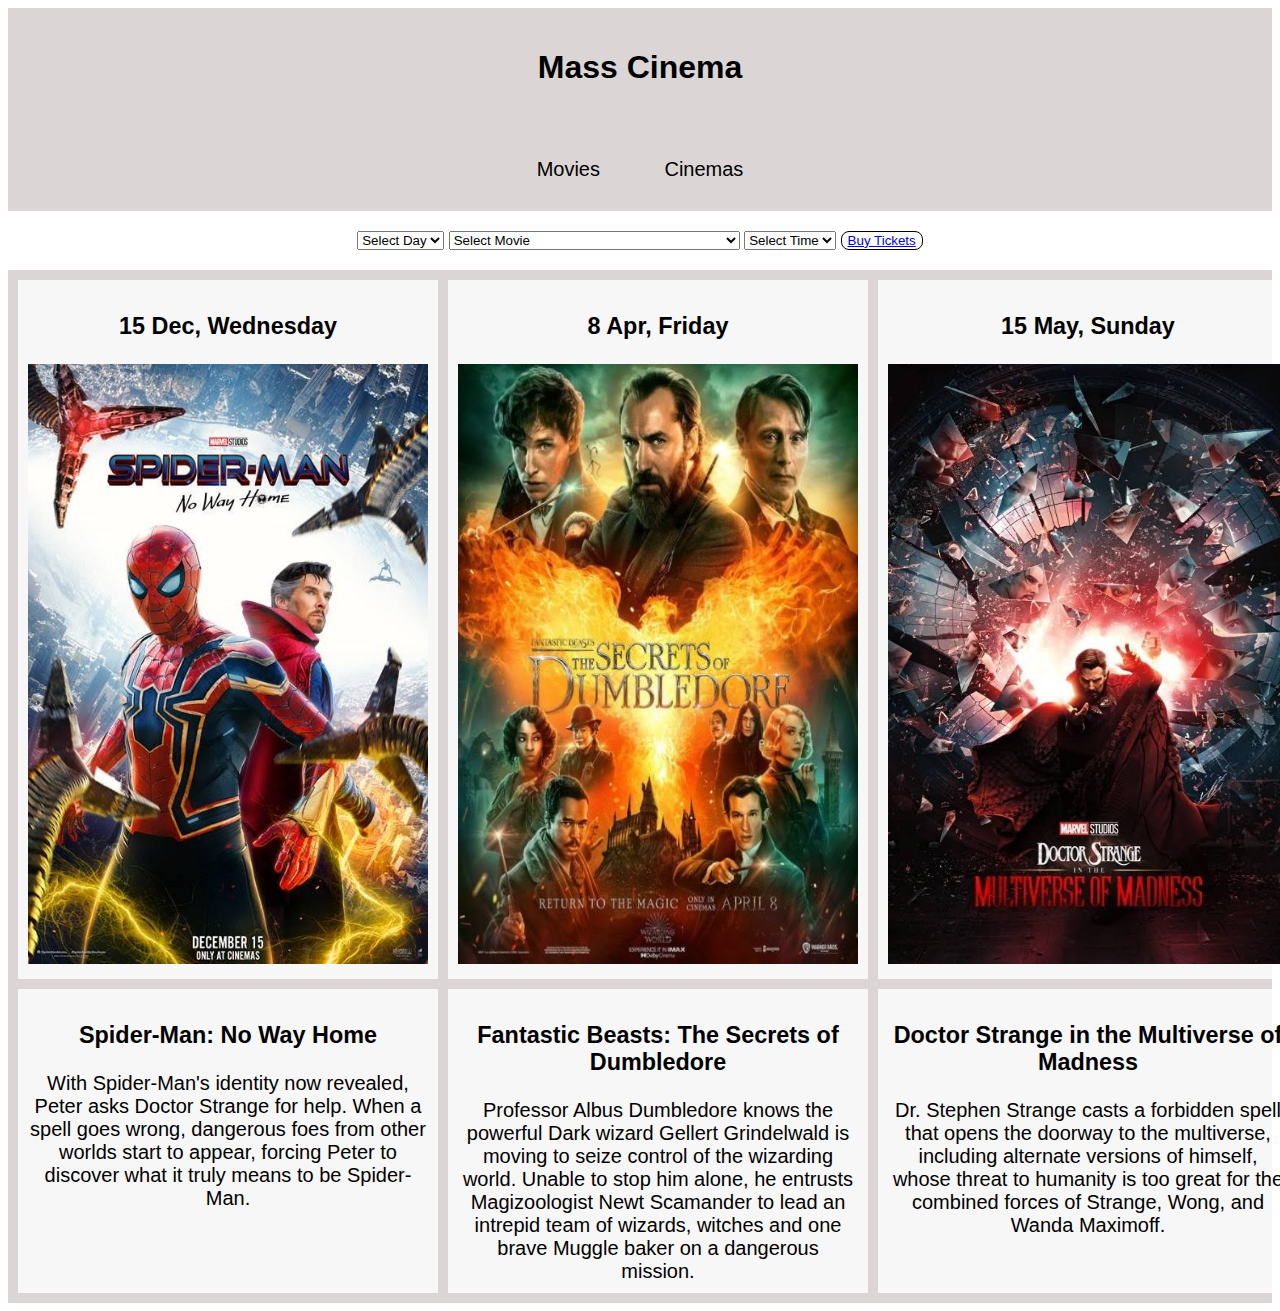
==== index.html @ f058c6d6 "commit" ====
<!DOCTYPE html>
<html>

<head>
    <meta charset="utf-8">

    <title>Mass Cinema</title>
    <link rel="icon" type="image/x-icon" href="logo/favicon.ico">
    <link rel="stylesheet" href="css/css.css">
</head>

<body>
    <div class="header">
        <h1>Mass Cinema</h1>
    </div>

    <ul class="menu">
        <li><a href="index.html">Movies</a></li>
        <li><a href="cinemas.html">Cinemas</a></li>
    </ul>


    <div class="info">
        <select id="days">
            <option value="days" selected>Select Day</option>
            <option value="wed">15 Dec</option>
            <option value="fri">8 Apr</option>
            <option value="sun">15 May</option>
        </select>

        <select id="movies">
            <option value="movies" selected>Select Movie</option>
            <option value="spider">Spider-Man: No Way Home</option>
            <option value="beasts">Fantastic Beasts: The Secrets of Dumbledore</option>
            <option value="doctor">Doctor Strange in the Multiverse of Madness</option>
        </select>
        <select id="time">
            <option value="time" selected>Select Time</option>
            <option value="am">11:30</option>
            <option value="pm">18:30</option>
        </select>
        <button class="tickets"><a href=tickets.html>Buy Tickets</a></button>
    </div>

    <div class="grid-container">
        <div>
            <h3>15 Dec, Wednesday</h3>
            <img src="logo/spiderman.jpg" alt="spiderman" style="width:400px;height:600px;">
        </div>
        <div>
            <h3>8 Apr, Friday</h3>
            <img src="logo/fantasticbeasts.jpg" alt="beasts" style="width:400px;height:600px;">
        </div>
        <div>
            <h3>15 May, Sunday</h3>
            <img src="logo/doctor strange in the multiverse of madness.jpg" alt="doctor"
                style="width:400px;height:600px;">
        </div>

        <div>
            <h3>Spider-Man: No Way Home</h3>
            With Spider-Man's identity now revealed, Peter asks Doctor Strange for help.
            When a spell goes wrong, dangerous foes from other worlds start to appear,
            forcing Peter to discover what it truly means to be Spider-Man.
        </div>

        <div>
            <h3>Fantastic Beasts: The Secrets of Dumbledore</h3>
            Professor Albus Dumbledore knows the powerful Dark wizard Gellert Grindelwald is moving to seize control
            of the wizarding world. Unable to stop him alone, he entrusts Magizoologist Newt Scamander to lead an
            intrepid team of wizards,
            witches and one brave Muggle baker on a dangerous mission.
        </div>

        <div>
            <h3>Doctor Strange in the Multiverse of Madness</h3>
            Dr. Stephen Strange casts a forbidden spell that opens the doorway to the multiverse, including alternate
            versions of himself,
            whose threat to humanity is too great for the combined forces of Strange, Wong, and Wanda Maximoff.
        </div>
    </div>
</body>

</html>
---- css/css.css ----
body {
    background-color: white;
    font-family: 'Trebuchet MS', sans-serif;
}

.header {
    background-color: rgb(219, 213, 213);
    padding: 20px;
    text-align: center;
}

.menu {
    background-color: rgb(219, 213, 213);
    list-style-type: none;
    margin: 0;
    padding: 0;
    overflow: hidden;
    text-align: center;
}

.menu li {
    display: inline-block;
    font-size: 20px;
    padding: 20px;
}

li a {
    display: inline-block;
    color: black;
    padding: 10px;
    text-decoration: none;
}

li a:hover {
    background-color: rgba(255, 255, 255, 0.8);
}

.select {
    width: 10%;
    padding: 100px 50px;
    border: solid black;
    border-radius: 8px;
    background-color: #f1f1f1;

}

.grid-container {
    display: grid;
    grid-template-columns: auto auto auto;
    grid-template-rows: auto auto;
    background-color: rgb(219, 213, 213);
    gap: 10px;
    padding: 10px;
}

.grid-container>div {
    background-color: rgba(255, 255, 255, 0.8);
    text-align: center;
    padding: 10px;
    font-size: 20px;
}

.tickets {
    background-color: white;
    color: black;
    border: 1px solid #000000;
    border-radius: 8px;
}

.tickets:hover {
    background-color: #f44336;
    color: white;
}

.info {
    text-align: center;
    margin: 10px;
    padding: 10px;
}

h2 {
    text-align: center;
}

.cinema {
    overflow: auto;
}

.one {
    float: left;
}

.patria {
    float: right;
}

p {
    margin: auto;
    padding: 50px;
    width: 40%;
    text-align: justify;
    text-indent: 50px;
}

.flex-container {
    display: flex;
    justify-content: center;

}

.flex-container>div {
    padding: 30px;
    border: 1px solid black;
    text-align: center;
    width: 430px;
}

.seat {
    border-radius: 50%;
    color: white;
    padding: 16px 32px;
    text-align: center;
    text-decoration: none;
    display: inline-block;
    font-size: 16px;
    margin: 4px 2px;
    transition-duration: 0.4s;
    cursor: pointer;
    background-color: white;
    color: black;
    border: 2px solid #4CAF50;
}

.seat:hover {
    background-color: #4CAF50;
    color: white;
}

.disabled {
    opacity: 0.6;
    cursor: not-allowed;
}

.seat:focus {
    background-color: #EB3C3C;
    border: 2px solid #EB3C3C;
}

.buy {
    display: block;
    border-radius: 4px;
    background-color: #EB3C3C;
    border: none;
    color: white;
    text-align: center;
    font-size: 25px;
    transition: all 0.5s;
    cursor: pointer;
    margin: 0 auto;
}

.buy span {
    cursor: pointer;
    display: inline-block;
    position: relative;
    transition: 0.5s;
}

.buy span:after {
    content: '\00bb';
    position: absolute;
    opacity: 0;
    top: 0;
    right: -20px;
    transition: 0.5s;
}

.buy:hover span {
    padding-right: 25px;
}

.buy:hover span:after {
    opacity: 1;
    right: 0;
}
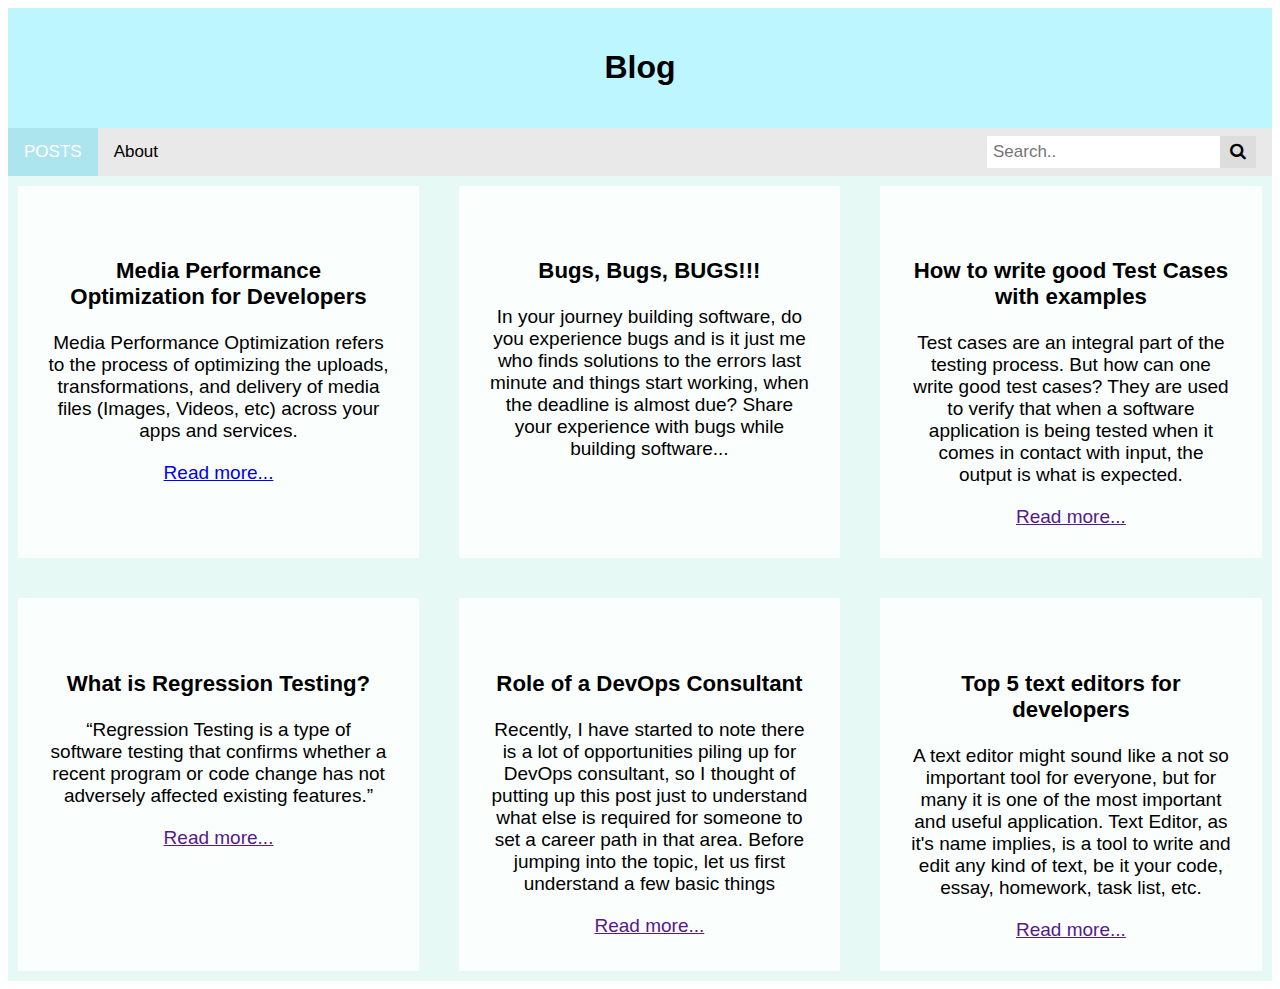
==== commit 63a89775: "commit" ====
--- a/index.html
+++ b/index.html
@@ -4,81 +4,74 @@
 <head>
     <meta charset="utf-8">
 
-    <title>Mass Cinema</title>
-    <link rel="icon" type="image/x-icon" href="logo/favicon.ico">
+    <title>Blog</title>
     <link rel="stylesheet" href="css/css.css">
+    <link rel="stylesheet" href="https://cdnjs.cloudflare.com/ajax/libs/font-awesome/4.7.0/css/font-awesome.min.css">
 </head>
 
 <body>
     <div class="header">
-        <h1>Mass Cinema</h1>
+        <h1>Blog</h1>
+    </div>
+    <div class="topnav">
+        <a class="active" href="index.html">POSTS</a>
+        <a href="about.html">About</a>
+        <div class="search-container">
+            <form action="/action_page.php">
+                <input type="text" placeholder="Search.." name="search">
+                <button type="submit"><i class="fa fa-search"></i></button>
+            </form>
+        </div>
     </div>
 
-    <ul class="menu">
-        <li><a href="index.html">Movies</a></li>
-        <li><a href="cinemas.html">Cinemas</a></li>
-    </ul>
+        <div class="grid-container">
+            <div>
+                <p><h3>Media Performance Optimization for Developers </h3>
+                Media Performance Optimization refers to the process of optimizing the uploads,
+                transformations, and delivery of media files (Images, Videos, etc) across your apps and services.</p>
+                <a href = "media.html">Read more...</a>
+            </div>
+            <div>
+                <p><h3>Bugs, Bugs, BUGS!!!</h3>
+                In your journey building software, do you experience bugs and is it just me who finds solutions to the
+                errors last minute and things start working, when the deadline is almost due?
+                Share your experience with bugs while building software...</p>
+                
+            </div>
+            <div>
+                <p><h3>How to write good Test Cases with examples </h3>
+                Test cases are an integral part of the testing process. But how can one write good test cases?
+                They are used to verify that when a software application is being tested when it comes in contact with
+                input, the output is what is expected.</p>
+                <a href >Read more...</a>
+            </div>
+            <div>
+                <p><h3>What is Regression Testing? </h3>
+                “Regression Testing is a type of software testing that confirms whether a recent program or code change
+                has
+                not adversely affected existing features.”</p>
+                <a href >Read more...</a>
+            </div>
+            <div>
+                <p><h3>Role of a DevOps Consultant</h3>
+                Recently, I have started to note there is a lot of opportunities piling up for DevOps consultant, so I
+                thought
+                of putting up this post just to understand what else is required
+                for someone to set a career path in that area.
+                Before jumping into the topic, let us first understand a few basic things</p>
+                <a href >Read more...</a>
+            </div>
+            <div>
+                <p><h3>Top 5 text editors for developers</h3>
+                A text editor might sound like a not so important tool for everyone, but for many it is one of the most
+                important and useful application.
 
-
-    <div class="info">
-        <select id="days">
-            <option value="days" selected>Select Day</option>
-            <option value="wed">15 Dec</option>
-            <option value="fri">8 Apr</option>
-            <option value="sun">15 May</option>
-        </select>
-
-        <select id="movies">
-            <option value="movies" selected>Select Movie</option>
-            <option value="spider">Spider-Man: No Way Home</option>
-            <option value="beasts">Fantastic Beasts: The Secrets of Dumbledore</option>
-            <option value="doctor">Doctor Strange in the Multiverse of Madness</option>
-        </select>
-        <select id="time">
-            <option value="time" selected>Select Time</option>
-            <option value="am">11:30</option>
-            <option value="pm">18:30</option>
-        </select>
-        <button class="tickets"><a href=tickets.html>Buy Tickets</a></button>
-    </div>
-
-    <div class="grid-container">
-        <div>
-            <h3>15 Dec, Wednesday</h3>
-            <img src="logo/spiderman.jpg" alt="spiderman" style="width:400px;height:600px;">
+                Text Editor, as it's name implies, is a tool to write and edit any kind of text, be it your code, essay,
+                homework, task list, etc.
+            </p>
+            <a href >Read more...</a>
+            </div>
         </div>
-        <div>
-            <h3>8 Apr, Friday</h3>
-            <img src="logo/fantasticbeasts.jpg" alt="beasts" style="width:400px;height:600px;">
-        </div>
-        <div>
-            <h3>15 May, Sunday</h3>
-            <img src="logo/doctor strange in the multiverse of madness.jpg" alt="doctor"
-                style="width:400px;height:600px;">
-        </div>
-
-        <div>
-            <h3>Spider-Man: No Way Home</h3>
-            With Spider-Man's identity now revealed, Peter asks Doctor Strange for help.
-            When a spell goes wrong, dangerous foes from other worlds start to appear,
-            forcing Peter to discover what it truly means to be Spider-Man.
-        </div>
-
-        <div>
-            <h3>Fantastic Beasts: The Secrets of Dumbledore</h3>
-            Professor Albus Dumbledore knows the powerful Dark wizard Gellert Grindelwald is moving to seize control
-            of the wizarding world. Unable to stop him alone, he entrusts Magizoologist Newt Scamander to lead an
-            intrepid team of wizards,
-            witches and one brave Muggle baker on a dangerous mission.
-        </div>
-
-        <div>
-            <h3>Doctor Strange in the Multiverse of Madness</h3>
-            Dr. Stephen Strange casts a forbidden spell that opens the doorway to the multiverse, including alternate
-            versions of himself,
-            whose threat to humanity is too great for the combined forces of Strange, Wong, and Wanda Maximoff.
-        </div>
-    </div>
 </body>
 
 </html>--- a/css/css.css
+++ b/css/css.css
@@ -4,99 +4,102 @@
 }
 
 .header {
-    background-color: rgb(219, 213, 213);
+    background-color: rgba(0, 221, 255, 0.256);
     padding: 20px;
     text-align: center;
 }
 
-.menu {
-    background-color: rgb(219, 213, 213);
-    list-style-type: none;
-    margin: 0;
-    padding: 0;
+
+.topnav {
     overflow: hidden;
+    background-color: #e9e9e9;
+  }
+  
+  .topnav a {
+    float: left;
+    display: block;
+    color: black;
     text-align: center;
-}
-
-.menu li {
-    display: inline-block;
-    font-size: 20px;
-    padding: 20px;
-}
-
-li a {
-    display: inline-block;
+    padding: 14px 16px;
+    text-decoration: none;
+    font-size: 17px;
+  }
+  
+  .topnav a:hover {
+    background-color: #ddd;
     color: black;
-    padding: 10px;
-    text-decoration: none;
-}
-
-li a:hover {
-    background-color: rgba(255, 255, 255, 0.8);
-}
-
-.select {
-    width: 10%;
-    padding: 100px 50px;
-    border: solid black;
-    border-radius: 8px;
-    background-color: #f1f1f1;
-
+  }
+  
+  .topnav a.active {
+    background-color: rgba(0, 221, 255, 0.256);
+    color: white;
+  }
+  
+  .topnav .search-container {
+    float: right;
+  }
+  
+  .topnav input[type=text] {
+    padding: 6px;
+    margin-top: 8px;
+    font-size: 17px;
+    border: none;
+  }
+  
+  .topnav .search-container button {
+    float: right;
+    padding: 6px 10px;
+    margin-top: 8px;
+    margin-right: 16px;
+    background: #ddd;
+    font-size: 17px;
+    border: none;
+    cursor: pointer;
+  }
+  
+  .topnav .search-container button:hover {
+    background: #ccc;
+  }
+  @media screen and (max-width: 600px) {
+    .topnav .search-container {
+      float: none;
+    }
+    .topnav a, .topnav input[type=text], .topnav .search-container button {
+      float: none;
+      display: block;
+      text-align: left;
+      width: 100%;
+      margin: 0;
+      padding: 14px;
+    }
+    .topnav input[type=text] {
+      border: 1px solid #ccc;  
+    }
 }
 
 .grid-container {
     display: grid;
     grid-template-columns: auto auto auto;
     grid-template-rows: auto auto;
-    background-color: rgb(219, 213, 213);
-    gap: 10px;
+    background-color: rgba(157, 230, 213, 0.247);
+    gap: 40px;
     padding: 10px;
 }
 
 .grid-container>div {
     background-color: rgba(255, 255, 255, 0.8);
     text-align: center;
-    padding: 10px;
-    font-size: 20px;
-}
-
-.tickets {
-    background-color: white;
-    color: black;
-    border: 1px solid #000000;
-    border-radius: 8px;
-}
-
-.tickets:hover {
-    background-color: #f44336;
-    color: white;
-}
-
-.info {
-    text-align: center;
-    margin: 10px;
-    padding: 10px;
+    padding: 30px;
+    font-size: 19px;
 }
 
 h2 {
     text-align: center;
 }
 
-.cinema {
-    overflow: auto;
-}
-
-.one {
-    float: left;
-}
-
-.patria {
-    float: right;
-}
-
 p {
     margin: auto;
-    padding: 50px;
+    padding: 10px;
     width: 40%;
     text-align: justify;
     text-indent: 50px;
@@ -105,81 +108,25 @@
 .flex-container {
     display: flex;
     justify-content: center;
-
 }
 
 .flex-container>div {
-    padding: 30px;
+    padding: 50px;
     border: 1px solid black;
     text-align: center;
     width: 430px;
 }
 
-.seat {
-    border-radius: 50%;
+button {
+    /* display: flex;
+    justify-content: center;
+    align-items: center;
+    height: auto;
+    position: absolute; */
+    text-align: center;
+    transition-duration: 0.4s;
+  }
+  button:hover{
+    background-color: darkgrey;
     color: white;
-    padding: 16px 32px;
-    text-align: center;
-    text-decoration: none;
-    display: inline-block;
-    font-size: 16px;
-    margin: 4px 2px;
-    transition-duration: 0.4s;
-    cursor: pointer;
-    background-color: white;
-    color: black;
-    border: 2px solid #4CAF50;
-}
-
-.seat:hover {
-    background-color: #4CAF50;
-    color: white;
-}
-
-.disabled {
-    opacity: 0.6;
-    cursor: not-allowed;
-}
-
-.seat:focus {
-    background-color: #EB3C3C;
-    border: 2px solid #EB3C3C;
-}
-
-.buy {
-    display: block;
-    border-radius: 4px;
-    background-color: #EB3C3C;
-    border: none;
-    color: white;
-    text-align: center;
-    font-size: 25px;
-    transition: all 0.5s;
-    cursor: pointer;
-    margin: 0 auto;
-}
-
-.buy span {
-    cursor: pointer;
-    display: inline-block;
-    position: relative;
-    transition: 0.5s;
-}
-
-.buy span:after {
-    content: '\00bb';
-    position: absolute;
-    opacity: 0;
-    top: 0;
-    right: -20px;
-    transition: 0.5s;
-}
-
-.buy:hover span {
-    padding-right: 25px;
-}
-
-.buy:hover span:after {
-    opacity: 1;
-    right: 0;
-}+  }